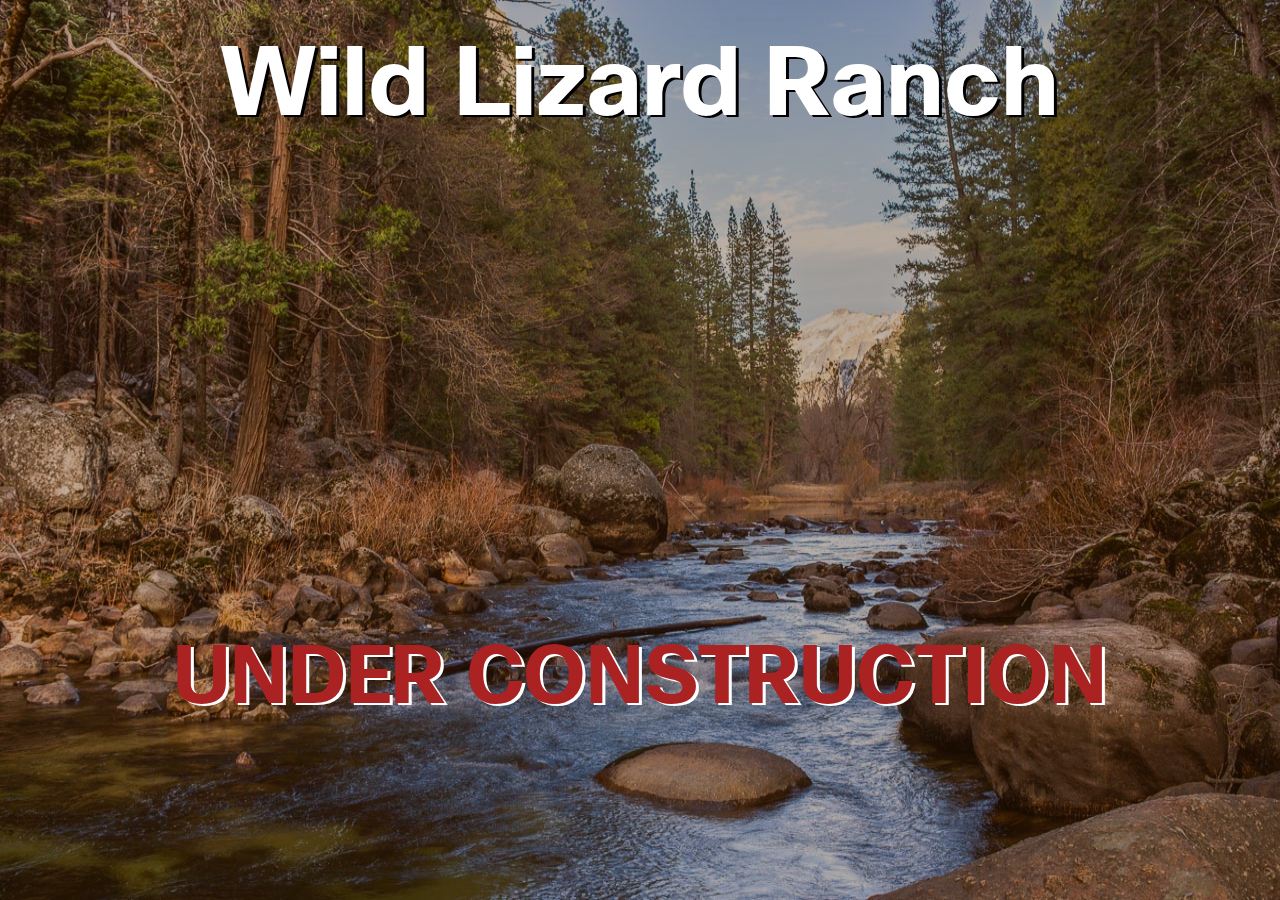
==== index.html @ 016ea9de "Initial check in" ====
<!DOCTYPE html>
    <head>
        <meta charset="utf-8">
        <link rel="stylesheet" href="./wildlizardranch/css/style.css">
        <title>Wild Lizard Ranch</title>
    </head>
    <body>
        <script src="./wildlizardranch/js/main.js"></script>

        <div id="screen">
            <img id="background" src="./wildlizardranch/resources/background.jpg">
            <div id="title">Wild Lizard Ranch</div>
            <div id="intro">UNDER CONSTRUCTION</div>
        </div>
    </body>
</html>
---- wildlizardranch/css/style.css ----
@font-face {
    font-family: Cisco_Bold;
    src: url('../resources/CiscoSansTTBold.ttf');
}

#screen {
    position: absolute;
    top: 0%;
    left: 0%;
    width: 100%;
    height: 100%;
    background-color: #420;
    font-family: Cisco_Bold;
    overflow: hidden;
}

#background {
    position: absolute;
    top: 0%;
    left: 0%;
    width: 100%;
    height: 100%;
    opacity: .66;
}

#title {
    color: #fff;
    font-size: 6rem;
    text-shadow: #000 3px 2px;
    position: absolute;
    top: 3%;
    width: 100%;
    text-align: center;
}

#intro {
    color: #a22;
    font-size: 5rem;
    text-shadow: #fff 3px 2px;
    position: absolute;
    top: 70%;
    width: 100%;
    text-align: center;
}
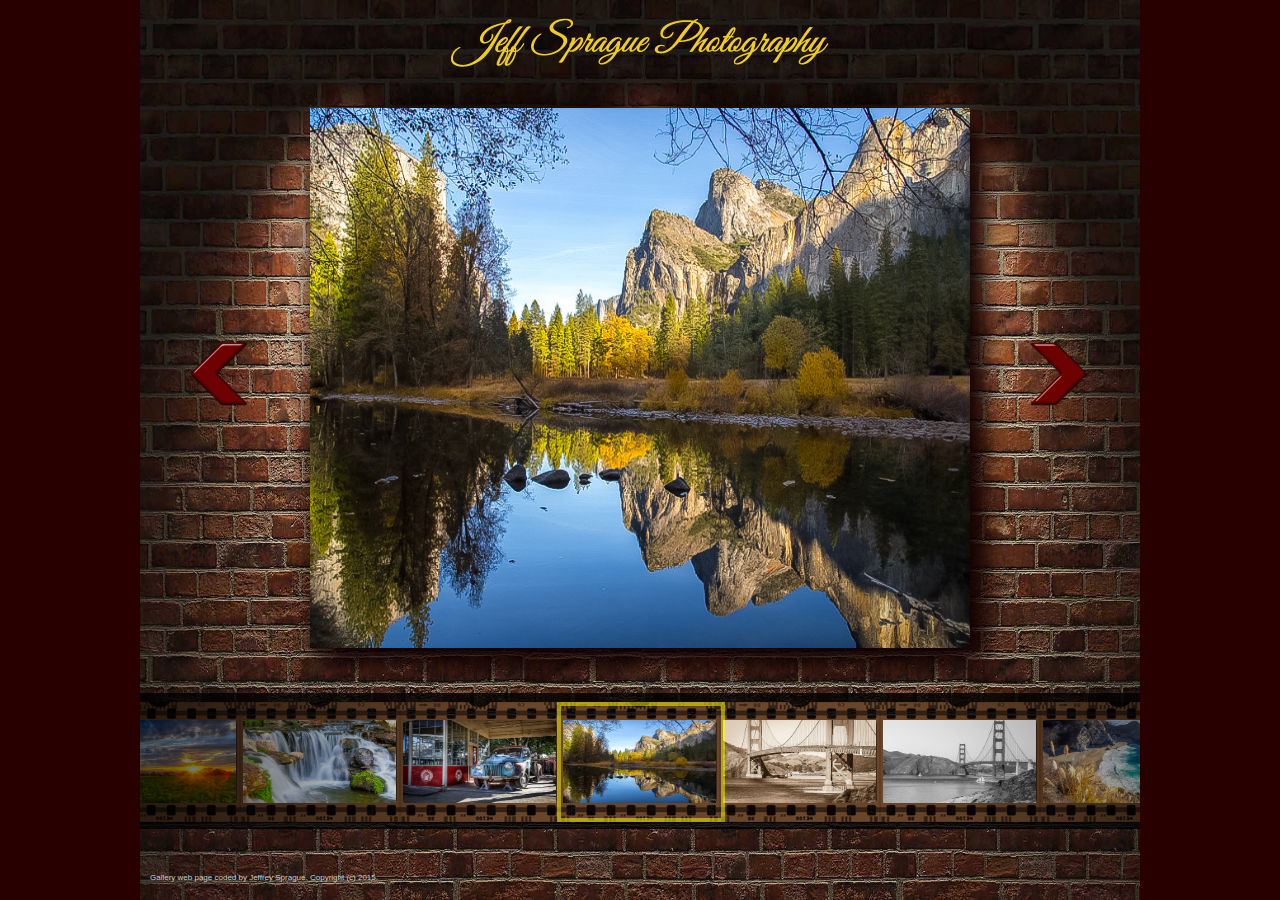
==== commit a691f4df: "Photo Gallery is working and is the temporary landing page" ====
--- a/index.html
+++ b/index.html
@@ -5,12 +5,17 @@
         <title>Wild Lizard Ranch</title>
     </head>
     <body>
-        <script src="./wildlizardranch/js/main.js"></script>
+        <script>
+            window.location.href = './wildlizardranch/gallery_jrs/';
+        </script>
+<!--
+        <script src="./wildlizardranch/js/gallery.js"></script>
 
         <div id="screen">
             <img id="background" src="./wildlizardranch/resources/background.jpg">
             <div id="title">Wild Lizard Ranch</div>
             <div id="intro">UNDER CONSTRUCTION</div>
         </div>
+        -->
     </body>
 </html>
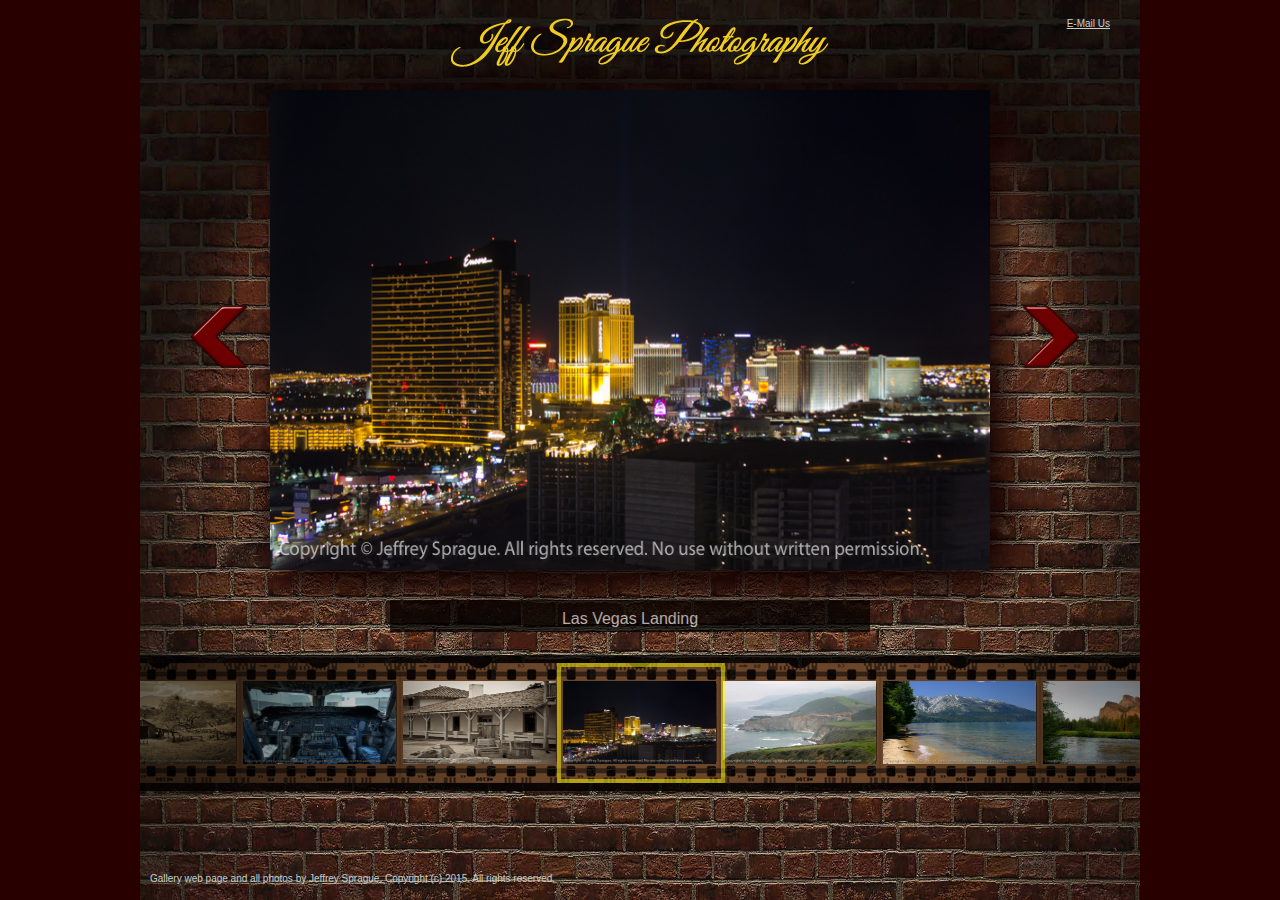
==== commit 4174b206: "restructuring web page file system and adding new content" ====
--- a/index.html
+++ b/index.html
@@ -1,12 +1,12 @@
 <!DOCTYPE html>
     <head>
         <meta charset="utf-8">
-        <link rel="stylesheet" href="./wildlizardranch/css/style.css">
+        <link rel="stylesheet" href="./css/style.css">
         <title>Wild Lizard Ranch</title>
     </head>
     <body>
         <script>
-            window.location.href = './wildlizardranch/gallery_jrs/';
+            window.location.href = './gallery_jrs/';
         </script>
 <!--
         <script src="./wildlizardranch/js/gallery.js"></script>
--- a/css/style.css
+++ b/css/style.css
@@ -0,0 +1,44 @@
+@font-face {
+    font-family: Cisco_Bold;
+    src: url('../resources/CiscoSansTTBold.ttf');
+}
+
+#screen {
+    position: absolute;
+    top: 0%;
+    left: 0%;
+    width: 100%;
+    height: 100%;
+    background-color: #420;
+    font-family: Cisco_Bold;
+    overflow: hidden;
+}
+
+#background {
+    position: absolute;
+    top: 0%;
+    left: 0%;
+    width: 100%;
+    height: 100%;
+    opacity: .66;
+}
+
+#title {
+    color: #fff;
+    font-size: 6rem;
+    text-shadow: #000 3px 2px;
+    position: absolute;
+    top: 3%;
+    width: 100%;
+    text-align: center;
+}
+
+#intro {
+    color: #a22;
+    font-size: 5rem;
+    text-shadow: #fff 3px 2px;
+    position: absolute;
+    top: 70%;
+    width: 100%;
+    text-align: center;
+}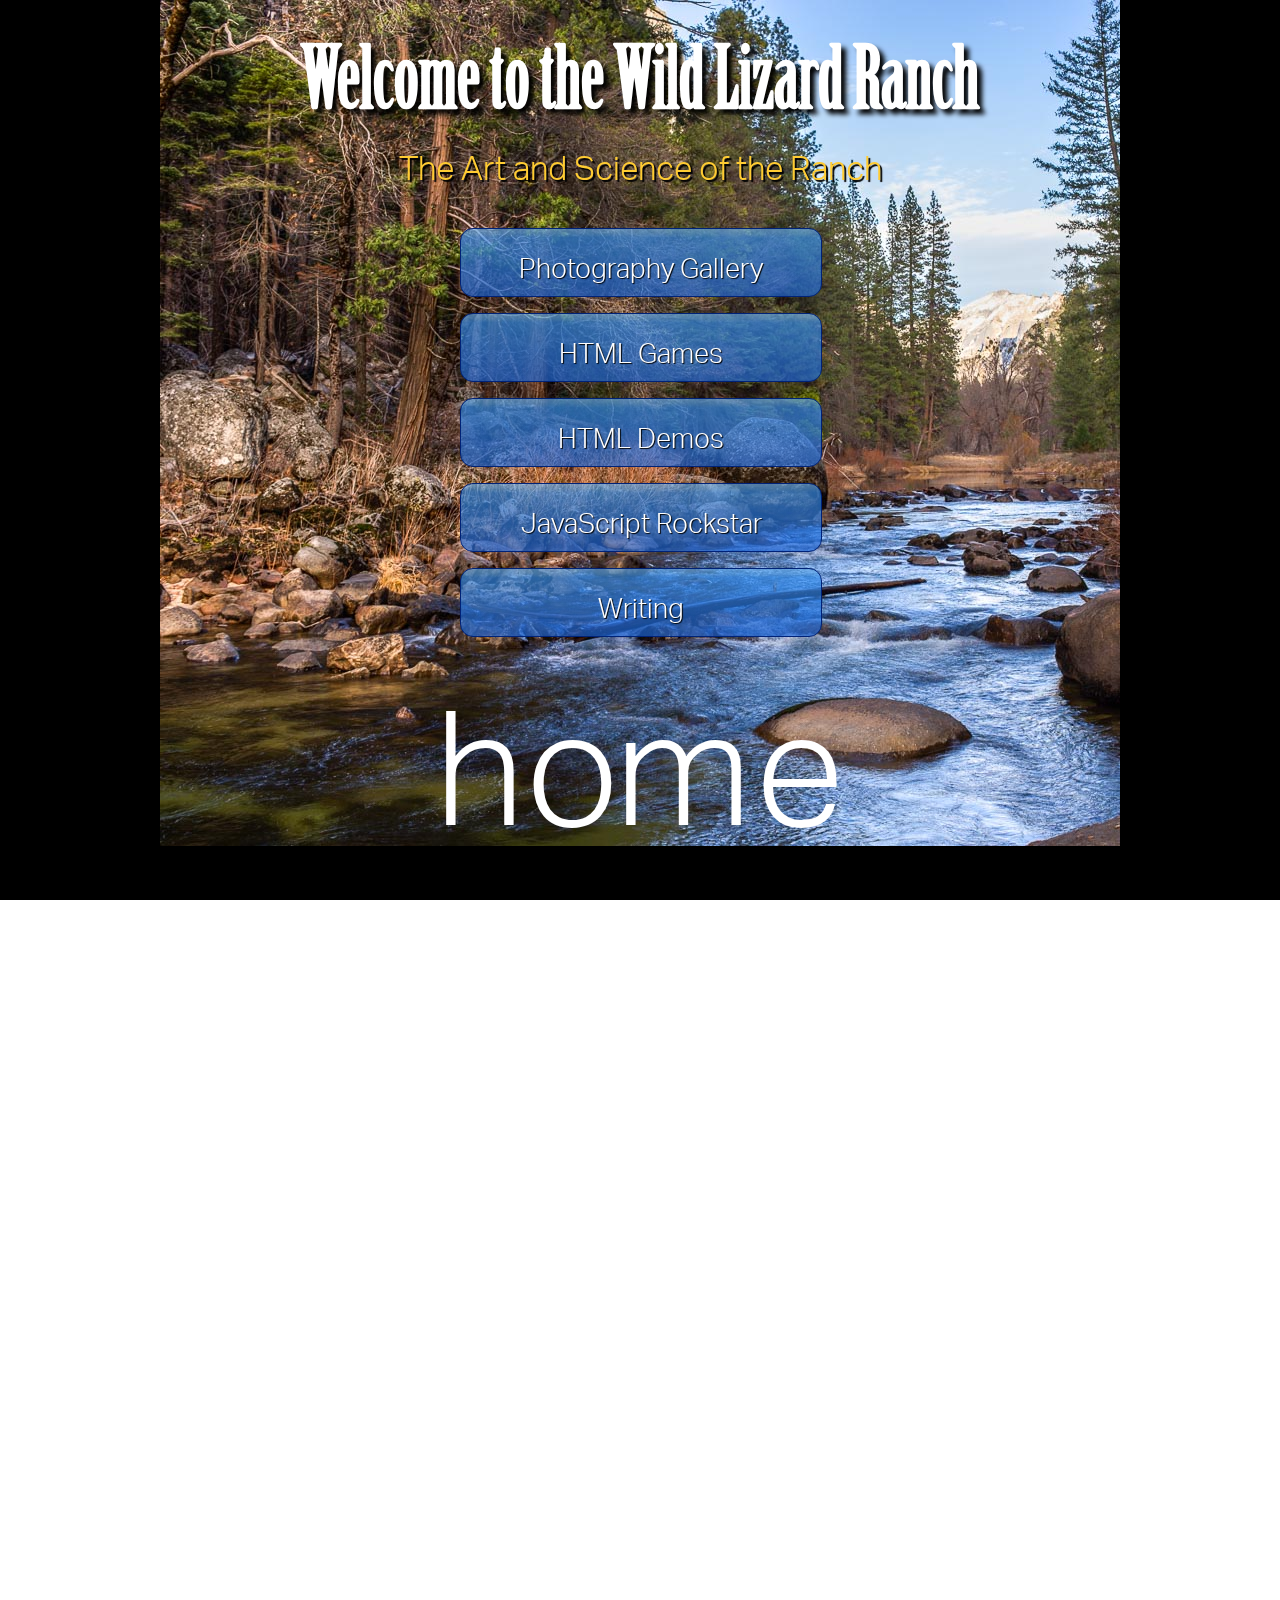
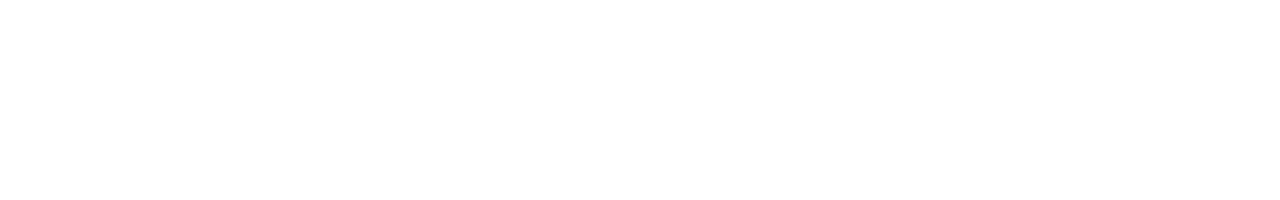
==== commit 8abda9c5: "Recent round of changes to introduce new front menu" ====
--- a/index.html
+++ b/index.html
@@ -5,17 +5,93 @@
         <title>Wild Lizard Ranch</title>
     </head>
     <body>
-        <script>
-            window.location.href = './gallery_jrs/';
-        </script>
-<!--
-        <script src="./wildlizardranch/js/gallery.js"></script>
+    <div id="background">
+        <div id="backgroundContent" class="centerUi">
+        </div>
+    </div>
 
-        <div id="screen">
-            <img id="background" src="./wildlizardranch/resources/background.jpg">
-            <div id="title">Wild Lizard Ranch</div>
-            <div id="intro">UNDER CONSTRUCTION</div>
+    <div id="screen">
+            <div id="ui" class="centerUi">
+                <br>
+                <div id="header">Welcome to the Wild Lizard Ranch</div>
+                <div id="options">The Art and Science of the Ranch</div><p>
+                <div id="optionContainer"></div>
+            </div>
         </div>
-        -->
+
+    <script src="libs/jquery-2.1.3.min.js"></script>
+    <script>
+        var menus = {
+            home:
+            "<div class='banner' onClick=\"location.href='./gallery_jrs/index.html'\"><a>Photography Gallery</a></div><p>" +
+            "<div class='banner' menu='games'><a>HTML Games</a></div><p>" +
+            "<div class='banner' menu='demos'><a>HTML Demos</a></div><p>" +
+            "<div class='banner' menu='javascript'><a>JavaScript Rockstar</a></div><p>" +
+            "<div class='banner' menu='writing'><a>Writing</a></div><p>"
+            ,
+            games:
+            "<div class='banner' onClick=\"location.href='./Javascript-Rockstar/AlienInvasion/game/index.html'\"> <a>Alien Invasion!</a></div><p>" +
+            "<div class='banner' onClick=\"location.href='./Javascript-Rockstar/RocksInSpace/game/index.html'\"> <a>Rocks In Space</a></div><p>" +
+            "<div class='banner' menu='home'> <a>Top Menu</a></div><p>"
+            ,
+            demos:
+            "<div class='banner' onClick=\"location.href='./apps/chaosGame/index.html'\"> <a>Chaos Game</a></div><p>" +
+            "<div class='banner' onClick=\"location.href='./apps/Timeline/index.html'\"> <a>Timeline</a></div><p>" +
+            "<div class='banner' menu='home'> <a>Top Menu</a></div><p>"
+            ,
+            javascript:
+            "<div class='banner' onClick=\"location.href='./Javascript-Rockstar/BasicAnimation/tutorial/index.html'\"> <a>Tutorial - Basic Animation</a></div><p>" +
+//            "<div class='banner' onClick=\"location.href='./Javascript-Rockstar/AlienInvasion/tutorial/index.html'\"> <a>Tutorial - Alien Invasion!</a></div><p>" +
+//            "<div class='banner' onClick=\"location.href='./Javascript-Rockstar/RocksInSpace/tutorial/index.html'\"> <a>Tutorial - Rocks In Space</a></div><p>" +
+            "<div class='banner'><a>Soon! - Alien Invasion!</a></div><p>" +
+            "<div class='banner'><a>Soon! - Rocks In Space</a></div><p>" +
+            "<div class='banner' menu='home'> <a>Top Menu</a></div><p>"
+            ,
+            writing:
+            "<div class='banner'><a>Coming Soon: Books</a></div><p>" +
+            "<div class='banner' menu='home'> <a>Top Menu</a></div><p>"
+        };
+
+        var drawMenu = function(menu) {
+            //$('#optionContainer').empty();
+            $('#optionContainer').html(menus[menu] + '<br><br><br><div id="menuName"></div>');
+            $('#menuName').text(menu);
+            setTimeout(function() { $('#menuName').css({ 'transform': 'scale(10,10)', 'opacity': 1 })}, 1);
+
+            persistentWrite('lastMenu', menu);
+        };
+
+        $('#screen').on('click', '.banner', function(elem) {
+            var newMenu = this.getAttribute('menu');
+            if (newMenu) {
+                console.log('Clicked on ', newMenu);
+                drawMenu(newMenu);
+            }
+        });
+
+        var persistentWrite = function(name, value) {
+            if(typeof(localStorage) == "object") {
+                localStorage.setItem(name, JSON.stringify(value));
+            }
+        };
+
+        var persistentRead = function(name) {
+            if(typeof(localStorage) == "object") {
+                var value = localStorage.getItem(name);
+                if (value !== "undefined") {
+                    value = JSON.parse(value);
+                }
+                return value;
+            }
+        };
+
+        var lastMenu = persistentRead('lastMenu');
+        if (lastMenu && menus[lastMenu]) {
+            drawMenu(lastMenu);
+        } else {
+            drawMenu('home');
+        }
+
+    </script>
     </body>
 </html>
--- a/css/style.css
+++ b/css/style.css
@@ -1,6 +1,38 @@
 @font-face {
-    font-family: Cisco_Bold;
-    src: url('../resources/CiscoSansTTBold.ttf');
+    font-family: Birch;
+    src: url('../resources/BirchStd.otf');
+}
+
+@font-face {
+    font-family: Thin;
+    src: url('../resources/Aktiv_Lt.ttf');
+}
+
+.centerUi {
+    position: relative;
+    margin-left: auto;
+    margin-right: auto;
+    width: 1000px;
+    height: 100%;
+    overflow:hidden;
+}
+
+#background {
+    position: fixed;
+    top: 0%;
+    left: 0%;
+    width: 100%;
+    height: 100%;
+    background-color: black;
+}
+
+#backgroundContent {
+    top: 0%;
+    left: 0%;
+    width: 960px;
+    height: 100%;
+    background-image: url("../resources/background.jpg");
+    background-repeat: no-repeat;
 }
 
 #screen {
@@ -8,19 +40,15 @@
     top: 0%;
     left: 0%;
     width: 100%;
-    height: 100%;
-    background-color: #420;
-    font-family: Cisco_Bold;
-    overflow: hidden;
+    height: 200%;
 }
 
-#background {
-    position: absolute;
+#ui {
+    //position: absolute;
     top: 0%;
     left: 0%;
-    width: 100%;
-    height: 100%;
-    opacity: .66;
+    width: 900px;
+    font-family: Thin;
 }
 
 #title {
@@ -41,4 +69,70 @@
     top: 70%;
     width: 100%;
     text-align: center;
+}
+
+#header {
+    font-family: Birch;
+    font-size: 64pt;
+    color: white;
+    font-weight: bolder;
+    text-align: center;
+    opacity: 1.0;
+    text-shadow: black 5px 5px 5px;
+    font-smoothing: antialiased;
+}
+
+#options {
+    font-size: 25pt;
+    color: #fc3;
+    text-align: center;
+    font-family: Thin;
+    text-shadow: black 2px 2px 1px;
+    font-smoothing: antialiased;
+}
+
+.banner {
+    margin-left: 30%;
+    padding-top: 15px;
+    width: 40%;
+    height: 52px;
+    border: solid 1px #027;
+    border-radius: 13px;
+    transition: all 256ms;
+    text-align: center;
+    background: rgb(109,179,242); /* Old browsers */
+    background: -moz-linear-gradient(top, rgba(109,179,242,.66) 0%, rgba(84,163,238,.66) 7%, rgba(54,144,240,.66) 13%, rgba(30,105,222,.66) 100%); /* FF3.6-15 */
+    background: -webkit-linear-gradient(top, rgba(109,179,242,.66) 0%,rgba(84,163,238,.66) 7%,rgba(54,144,240,.66) 13%,rgba(30,105,222,.66) 100%); /* Chrome10-25,Safari5.1-6 */
+    background: linear-gradient(to bottom, rgba(109,179,242,.66) 0%,rgba(84,163,238,.66) 7%,rgba(54,144,240,.66) 13%,rgba(30,105,222,.66) 100%); /* W3C, IE10+, FF16+, Chrome26+, Opera12+, Safari7+ */
+    color: white;
+    overflow: hidden;
+}
+
+.banner:hover {
+    background: rgb(109,179,242); /* Old browsers */
+    background: -moz-linear-gradient(top, rgba(109,179,242,1) 0%, rgba(84,163,238,1) 7%, rgba(54,144,240,1) 13%, rgba(30,105,222,1) 100%); /* FF3.6-15 */
+    background: -webkit-linear-gradient(top, rgba(109,179,242,1) 0%,rgba(84,163,238,1) 7%,rgba(54,144,240,1) 13%,rgba(30,105,222,1) 100%); /* Chrome10-25,Safari5.1-6 */
+    background: linear-gradient(to bottom, rgba(109,179,242,1) 0%,rgba(84,163,238,1) 7%,rgba(54,144,240,1) 13%,rgba(30,105,222,1) 100%); /* W3C, IE10+, FF16+, Chrome26+, Opera12+, Safari7+ */
+}
+
+a {
+    font-family: Thin;
+    font-size: 20pt;
+    text-decoration: none;
+    color: white;
+    text-shadow: black 1px 1px 1px;
+    font-smoothing: antialiased;
+}
+
+.banner:hover a {
+    color: #fc3 !important;
+}
+
+#menuName {
+    color: white;
+    opacity: 0;
+    text-align: center;
+    transition: ease-in-out, transform 999ms, opacity 999ms;
+    transform: scale(1,1);
+    z-index: 0;
 }